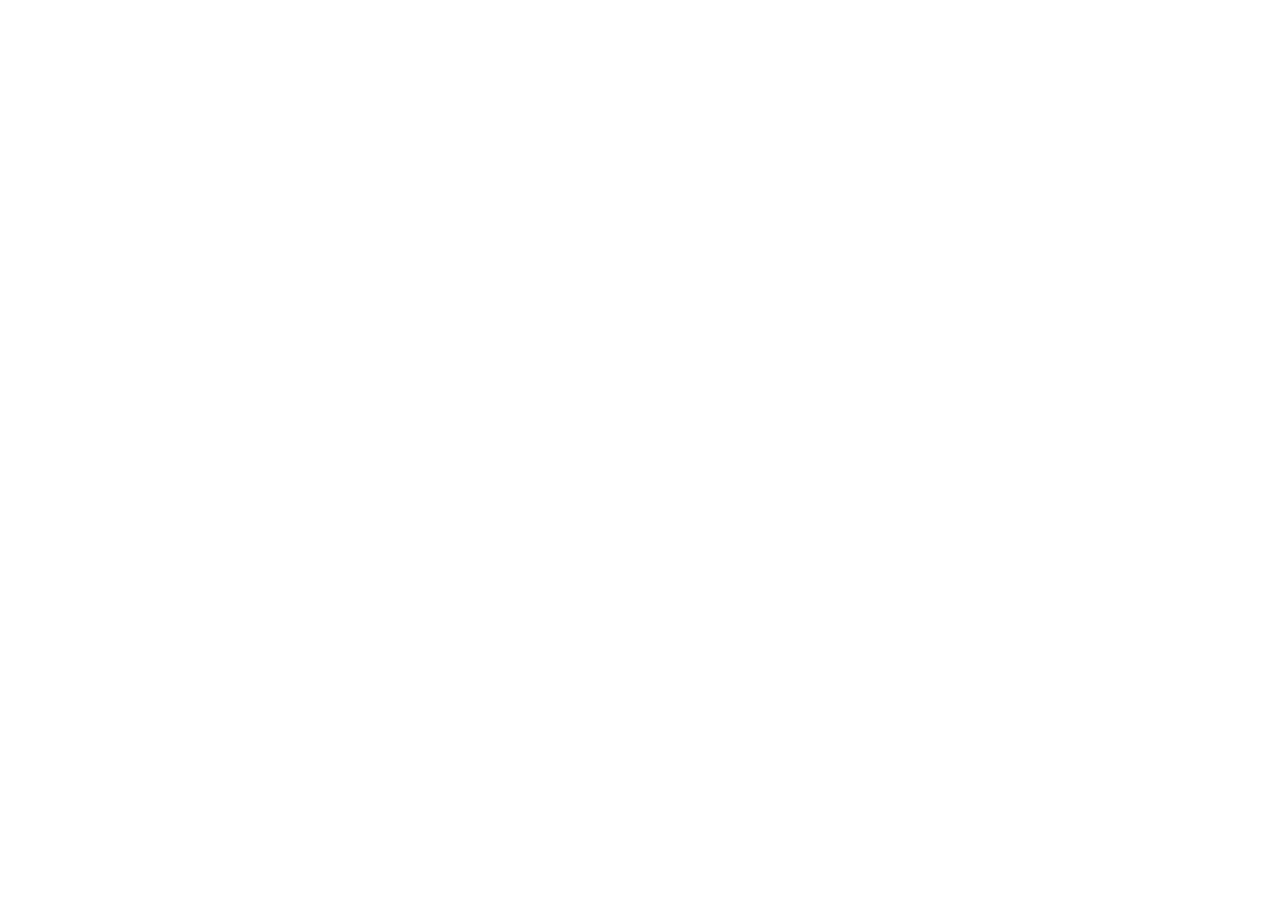
==== index.html @ 73762d6c "start" ====
<!DOCTYPE html>
<html lang="en">
<head>
    <meta charset="UTF-8">
    <meta name="viewport" content="width=device-width, initial-scale=1.0">
    <title>Convencion Jas 2024</title>
</head>
<body>
    
</body>
</html>
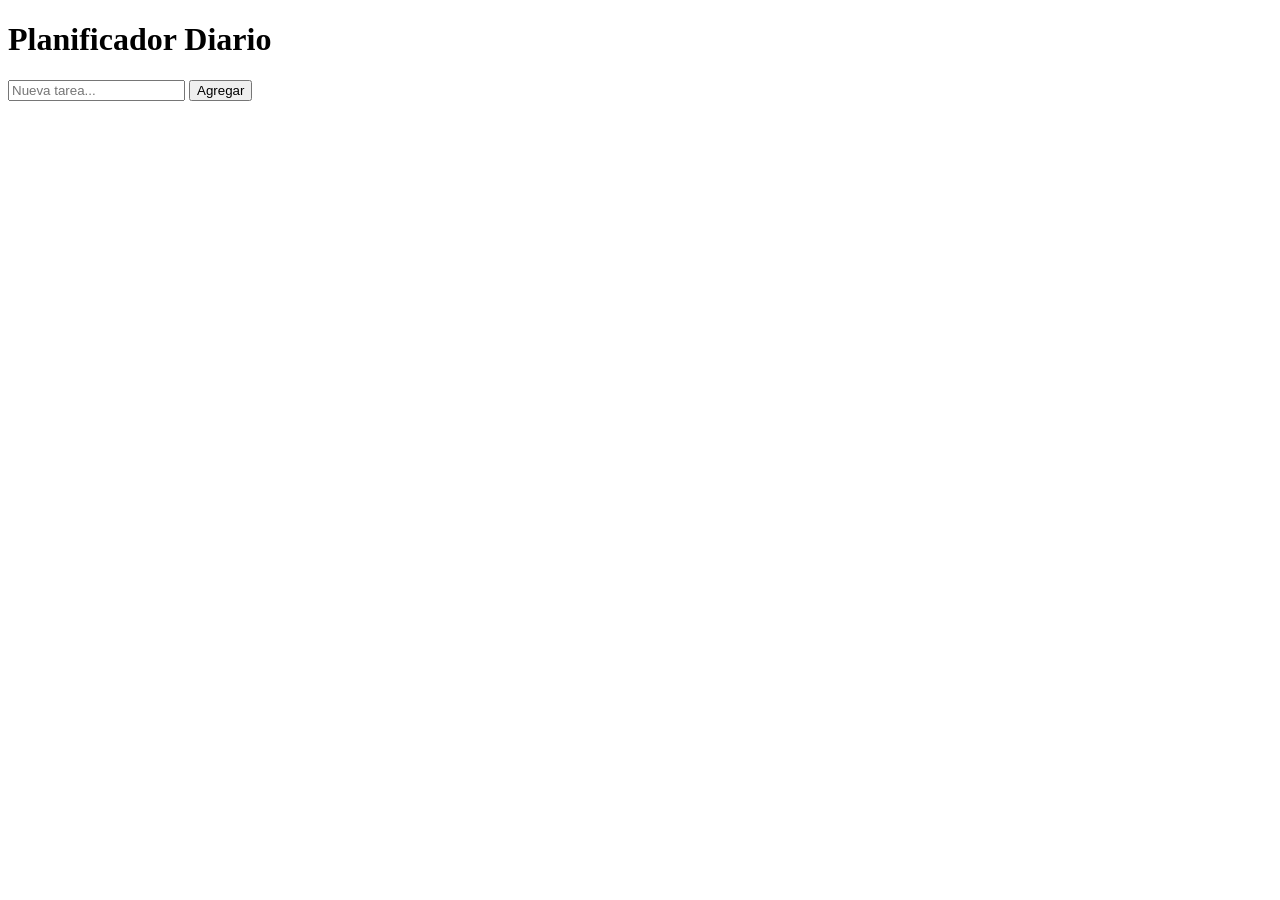
==== commit 6720e680: "prueba1" ====
--- a/index.html
+++ b/index.html
@@ -3,9 +3,19 @@
 <head>
     <meta charset="UTF-8">
     <meta name="viewport" content="width=device-width, initial-scale=1.0">
-    <title>Convencion Jas 2024</title>
+    <title>Planificador Diario</title>
+    <link rel="stylesheet" href="styles.css">
 </head>
 <body>
-    
+    <div class="container">
+        <h1>Planificador Diario</h1>
+        <div id="clock" class="clock"></div>
+        <div class="task-input">
+            <input type="text" id="new-task" placeholder="Nueva tarea...">
+            <button onclick="addTask()">Agregar</button>
+        </div>
+        <ul id="task-list"></ul>
+    </div>
+    <script src="scripts.js"></script>
 </body>
-</html>+</html>
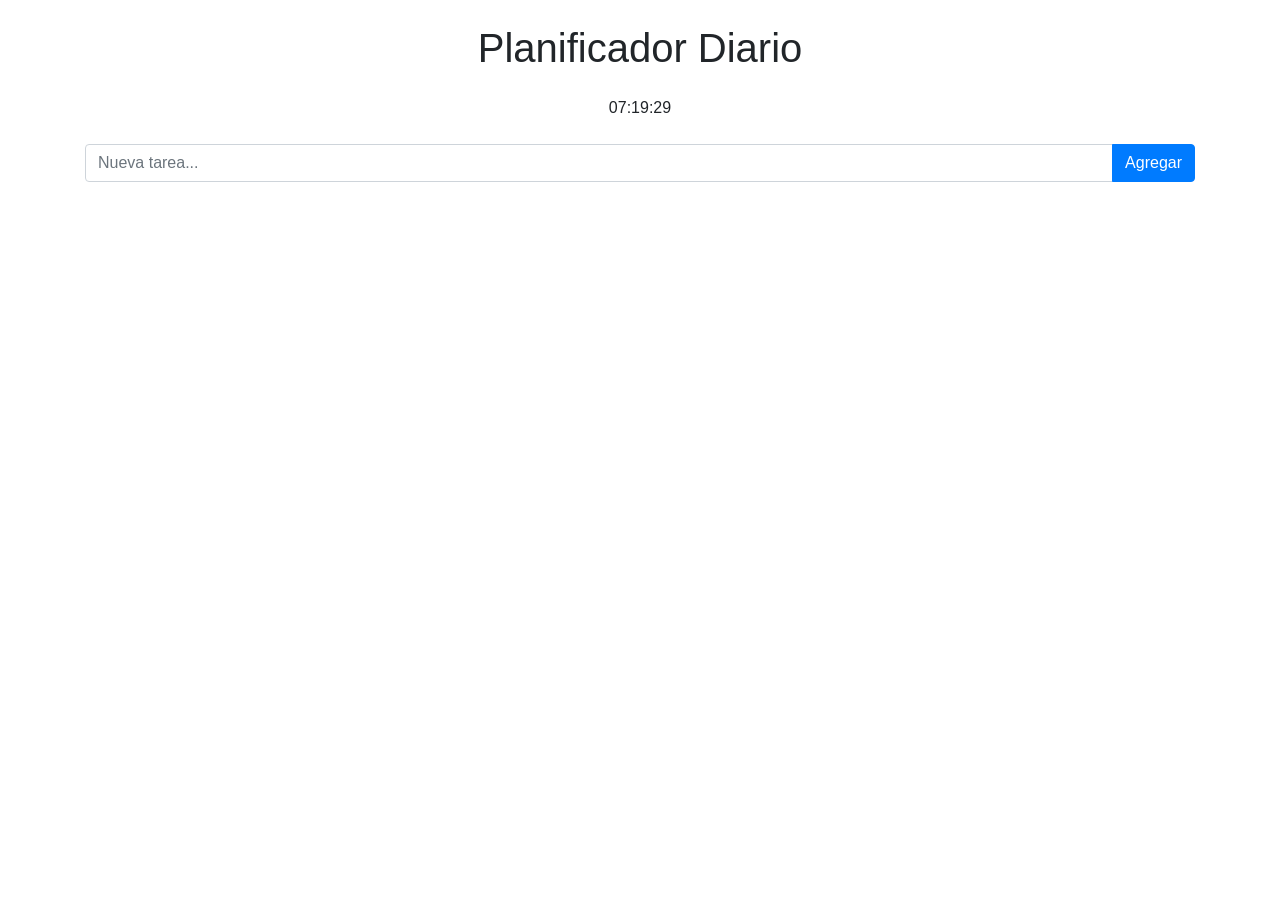
==== commit dd21b56d: "prueba2" ====
--- a/index.html
+++ b/index.html
@@ -4,18 +4,24 @@
     <meta charset="UTF-8">
     <meta name="viewport" content="width=device-width, initial-scale=1.0">
     <title>Planificador Diario</title>
+    <link href="https://stackpath.bootstrapcdn.com/bootstrap/4.5.2/css/bootstrap.min.css" rel="stylesheet">
     <link rel="stylesheet" href="styles.css">
 </head>
 <body>
     <div class="container">
-        <h1>Planificador Diario</h1>
-        <div id="clock" class="clock"></div>
-        <div class="task-input">
-            <input type="text" id="new-task" placeholder="Nueva tarea...">
-            <button onclick="addTask()">Agregar</button>
+        <h1 class="text-center my-4">Planificador Diario</h1>
+        <div id="clock" class="clock text-center mb-4"></div>
+        <div class="input-group mb-3">
+            <input type="text" id="new-task" class="form-control" placeholder="Nueva tarea...">
+            <div class="input-group-append">
+                <button class="btn btn-primary" type="button" onclick="addTask()">Agregar</button>
+            </div>
         </div>
-        <ul id="task-list"></ul>
+        <ul id="task-list" class="list-group"></ul>
     </div>
+    <script src="https://code.jquery.com/jquery-3.5.1.slim.min.js"></script>
+    <script src="https://cdn.jsdelivr.net/npm/@popperjs/core@2.5.3/dist/umd/popper.min.js"></script>
+    <script src="https://stackpath.bootstrapcdn.com/bootstrap/4.5.2/js/bootstrap.min.js"></script>
     <script src="scripts.js"></script>
 </body>
 </html>
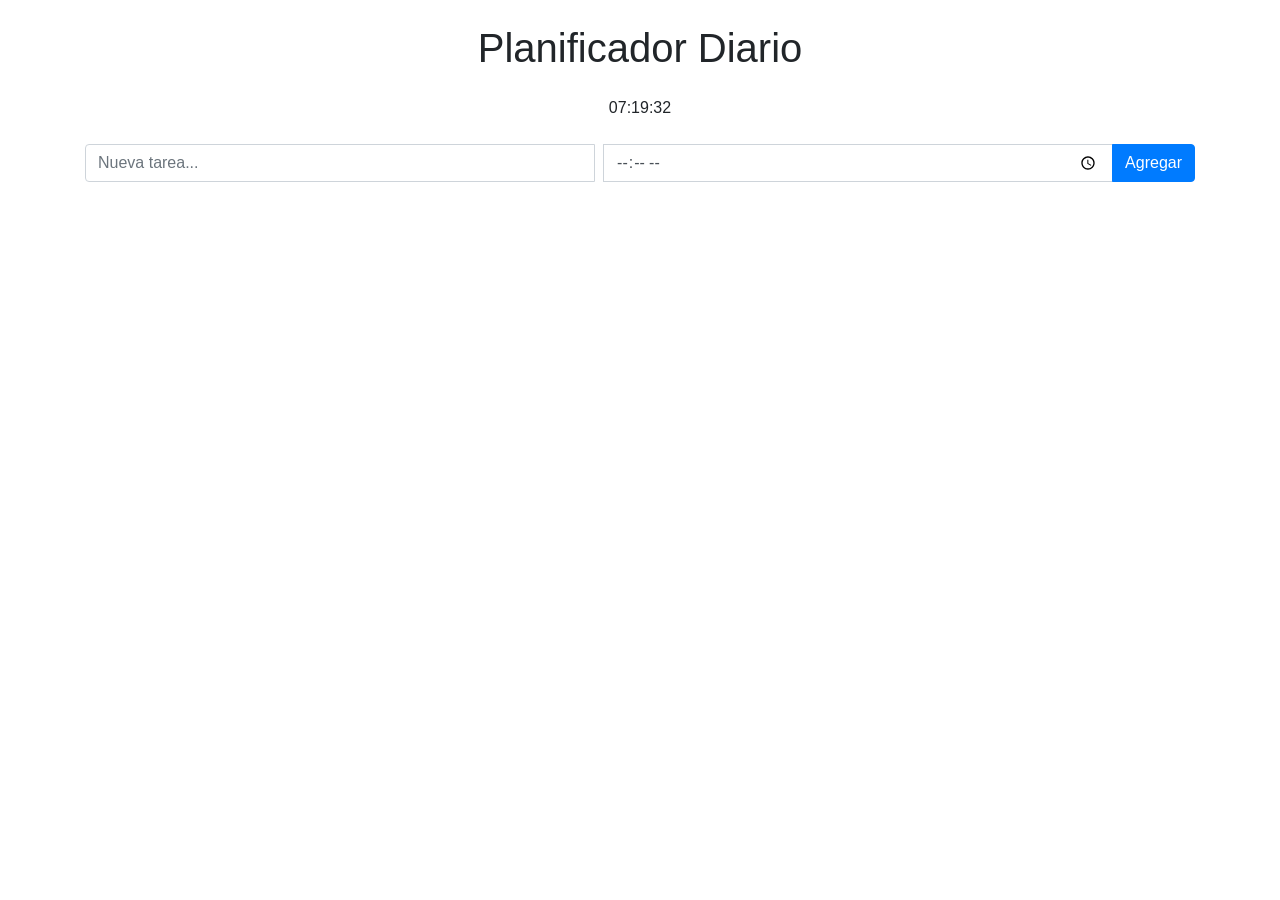
==== commit 498b7f9d: "prueba3" ====
--- a/index.html
+++ b/index.html
@@ -13,6 +13,7 @@
         <div id="clock" class="clock text-center mb-4"></div>
         <div class="input-group mb-3">
             <input type="text" id="new-task" class="form-control" placeholder="Nueva tarea...">
+            <input type="time" id="task-time" class="form-control ml-2">
             <div class="input-group-append">
                 <button class="btn btn-primary" type="button" onclick="addTask()">Agregar</button>
             </div>
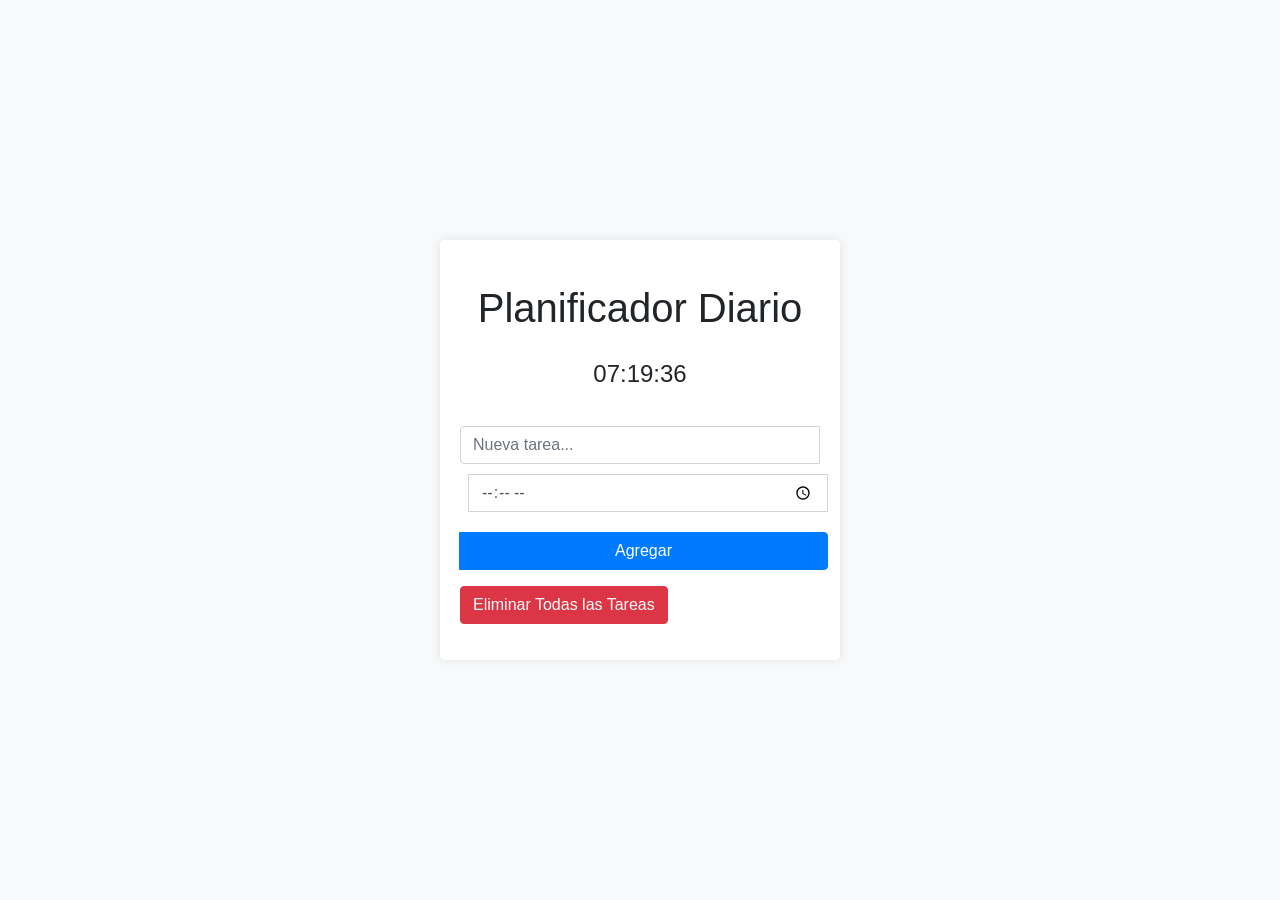
==== commit 05379982: "prueba7" ====
--- a/index.html
+++ b/index.html
@@ -18,6 +18,7 @@
                 <button class="btn btn-primary" type="button" onclick="addTask()">Agregar</button>
             </div>
         </div>
+        <button class="btn btn-danger mb-3" type="button" onclick="clearAllTasks()">Eliminar Todas las Tareas</button>
         <ul id="task-list" class="list-group"></ul>
     </div>
     <script src="https://code.jquery.com/jquery-3.5.1.slim.min.js"></script>
--- a/styles.css
+++ b/styles.css
@@ -0,0 +1,49 @@
+body {
+  background-color: #f8f9fa;
+  display: flex;
+  justify-content: center;
+  align-items: center;
+  height: 100vh;
+  margin: 0;
+  padding: 0 10px;
+}
+
+.container {
+  background-color: #fff;
+  padding: 20px;
+  border-radius: 5px;
+  box-shadow: 0 0 10px rgba(0, 0, 0, 0.1);
+  max-width: 400px;
+  width: 100%;
+}
+
+.clock {
+  font-size: 24px;
+}
+
+.list-group-item.completed {
+  text-decoration: line-through;
+  color: #6c757d;
+}
+
+.completed-time {
+  font-size: 0.8em;
+  color: #6c757d;
+}
+
+.input-group {
+  display: flex;
+  flex-direction: column;
+}
+
+.input-group .form-control,
+.input-group .btn {
+  width: 100%;
+  margin-top: 10px;
+}
+
+.input-group .input-group-append {
+  display: flex;
+  justify-content: center;
+  margin-top: 10px;
+}/*# sourceMappingURL=styles.css.map */
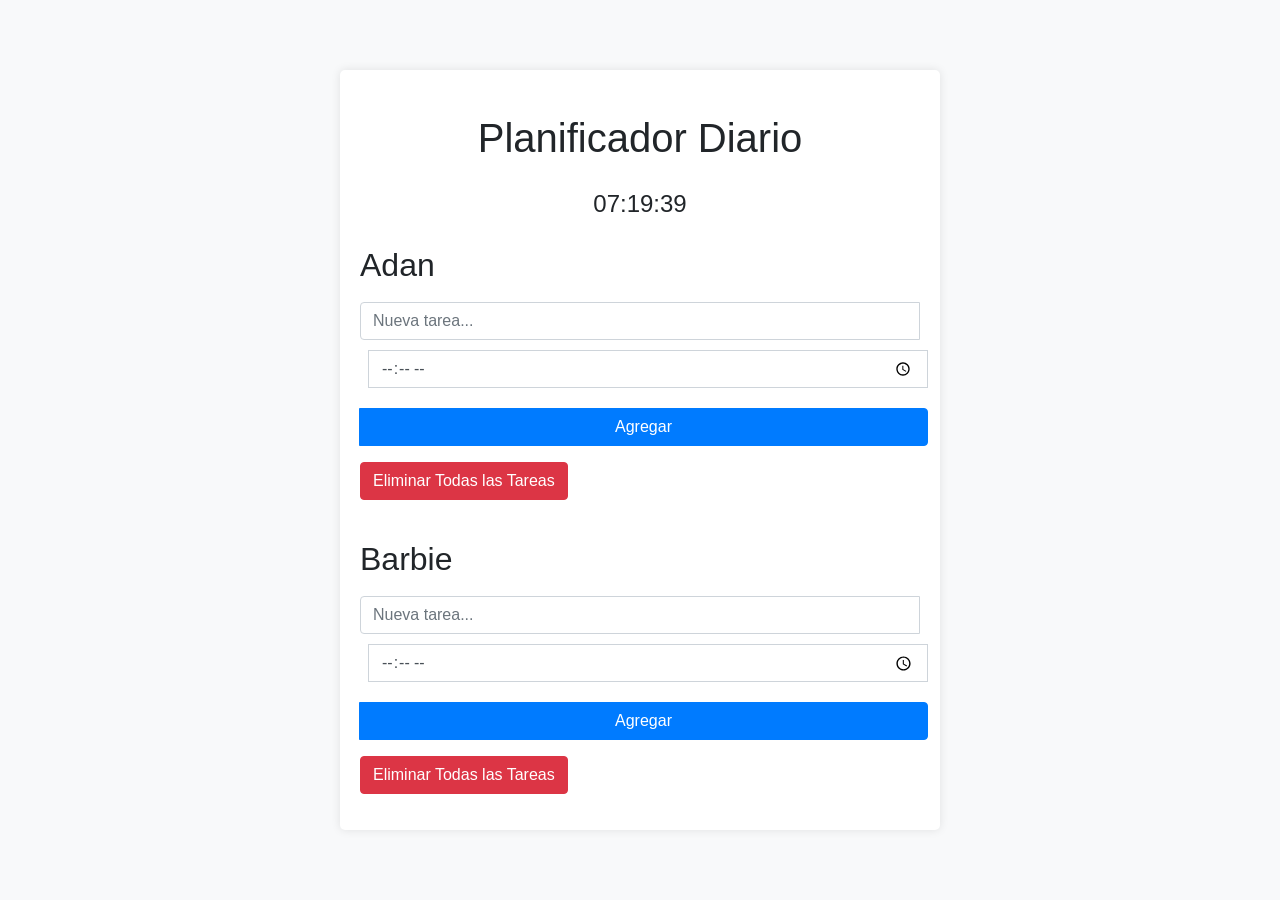
==== commit a5b902be: "prueba8" ====
--- a/index.html
+++ b/index.html
@@ -11,15 +11,34 @@
     <div class="container">
         <h1 class="text-center my-4">Planificador Diario</h1>
         <div id="clock" class="clock text-center mb-4"></div>
-        <div class="input-group mb-3">
-            <input type="text" id="new-task" class="form-control" placeholder="Nueva tarea...">
-            <input type="time" id="task-time" class="form-control ml-2">
-            <div class="input-group-append">
-                <button class="btn btn-primary" type="button" onclick="addTask()">Agregar</button>
+
+        <!-- Planificador de Adan -->
+        <div class="planner">
+            <h2>Adan</h2>
+            <div class="input-group mb-3">
+                <input type="text" id="new-task-adan" class="form-control" placeholder="Nueva tarea...">
+                <input type="time" id="task-time-adan" class="form-control ml-2">
+                <div class="input-group-append">
+                    <button class="btn btn-primary" type="button" onclick="addTask('adan')">Agregar</button>
+                </div>
             </div>
+            <button class="btn btn-danger mb-3" type="button" onclick="clearAllTasks('adan')">Eliminar Todas las Tareas</button>
+            <ul id="task-list-adan" class="list-group"></ul>
         </div>
-        <button class="btn btn-danger mb-3" type="button" onclick="clearAllTasks()">Eliminar Todas las Tareas</button>
-        <ul id="task-list" class="list-group"></ul>
+
+        <!-- Planificador de Barbie -->
+        <div class="planner mt-4">
+            <h2>Barbie</h2>
+            <div class="input-group mb-3">
+                <input type="text" id="new-task-barbie" class="form-control" placeholder="Nueva tarea...">
+                <input type="time" id="task-time-barbie" class="form-control ml-2">
+                <div class="input-group-append">
+                    <button class="btn btn-primary" type="button" onclick="addTask('barbie')">Agregar</button>
+                </div>
+            </div>
+            <button class="btn btn-danger mb-3" type="button" onclick="clearAllTasks('barbie')">Eliminar Todas las Tareas</button>
+            <ul id="task-list-barbie" class="list-group"></ul>
+        </div>
     </div>
     <script src="https://code.jquery.com/jquery-3.5.1.slim.min.js"></script>
     <script src="https://cdn.jsdelivr.net/npm/@popperjs/core@2.5.3/dist/umd/popper.min.js"></script>
--- a/styles.css
+++ b/styles.css
@@ -13,7 +13,7 @@
   padding: 20px;
   border-radius: 5px;
   box-shadow: 0 0 10px rgba(0, 0, 0, 0.1);
-  max-width: 400px;
+  max-width: 600px;
   width: 100%;
 }
 
@@ -46,4 +46,13 @@
   display: flex;
   justify-content: center;
   margin-top: 10px;
+}
+
+.task-buttons {
+  display: flex;
+  gap: 10px;
+}
+
+.planner {
+  margin-top: 20px;
 }/*# sourceMappingURL=styles.css.map */
